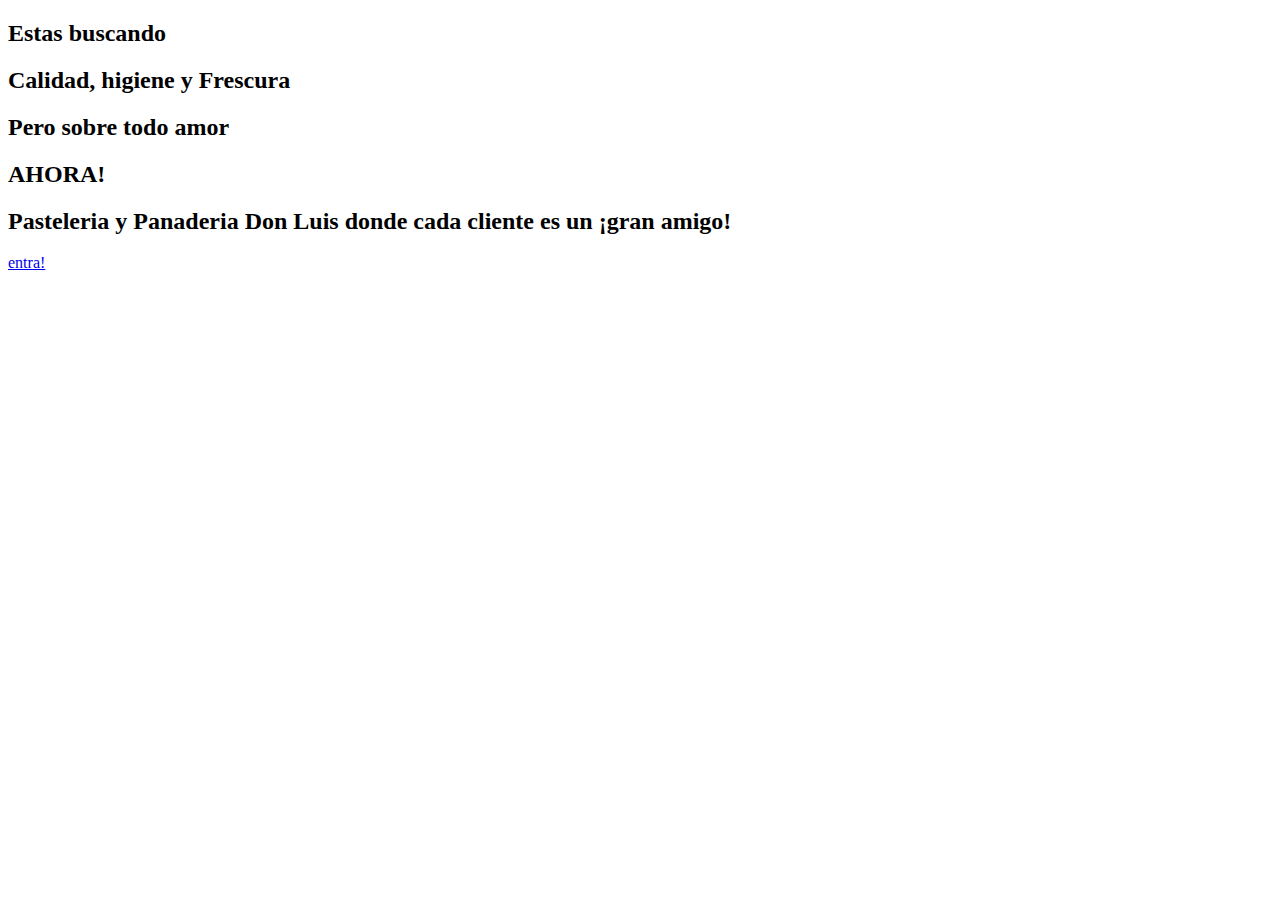
==== index.html @ b0210b18 "Se agrega el Proyecto" ====
<!DOCTYPE html>
<html lang="en">
    <head>
        <title>PANADERIA DON LUIS</title>
        <meta charset="UTF-8" />
        <meta http-equiv="X-UA-Compatible" content="IE=edge,chrome=1"> 
        <link rel="shortcut icon" href="img/icon.ico">
        <meta name="viewport" content="width=device-width, initial-scale=1.0">  
        <link rel="stylesheet" type="text/css" href="css/style2.css" />
    </head>
    <body>
        
                
                
              
			<div class="sp-container">
				<div class="sp-content">
					<div class="sp-globe"></div>
					<h2 class="frame-1">Estas buscando</h2>
					<h2 class="frame-2">Calidad, higiene y Frescura</h2>
					<h2 class="frame-3">Pero sobre todo amor</h2>
					<h2 class="frame-4">AHORA!</h2>
					<h2 class="frame-5"><span>Pasteleria y</span> <span>Panaderia Don Luis</span> <span>donde cada cliente es un ¡gran amigo!</span></h2>
					<a class="sp-circle-link" href="inicio.html">entra!</a>
				</div>
			</div>
        </div>
    </body>
</html>
---- css/style2.css ----
/* remove codrops styles and reset the whole thing */
#container_demo{
	 text-align: left;
	 margin: 0;
	 padding: 0;
	 margin: 0 auto;
	 font-family: "Trebuchet MS","Myriad Pro",Arial,sans-serif;
}

/** fonts used for the icons **/ 
@font-face {
    font-family: 'FontomasCustomRegular';
    src: url('fonts/fontomas-webfont.eot');
    src: url('fonts/fontomas-webfont.eot?#iefix') format('embedded-opentype'),
         url('fonts/fontomas-webfont.woff') format('woff'),
         url('fonts/fontomas-webfont.ttf') format('truetype'),
         url('fonts/fontomas-webfont.svg#FontomasCustomRegular') format('svg');
    font-weight: normal;
    font-style: normal;
}
@font-face {
    font-family: 'FranchiseRegular';
    src: url('fonts/franchise-bold-webfont.eot');
    src: url('fonts/franchise-bold-webfont.eot?#iefix') format('embedded-opentype'),
         url('fonts/franchise-bold-webfont.woff') format('woff'),
         url('fonts/franchise-bold-webfont.ttf') format('truetype'),
         url('fonts/franchise-bold-webfont.svg#FranchiseRegular') format('svg');
    font-weight: normal;
    font-style: normal;

}
a.hiddenanchor{
	display: none;
}
/** The wrapper that will contain our two forms **/
#wrapper{
	width: 60%;
	right: 0px;
	min-height: 560px;	
	margin: 0px auto;	
	width: 500px;
	position: relative;	
}
/**** Styling the form elements **/

/**** general text styling ****/
#wrapper a{
	color: rgb(95, 155, 198);
	text-decoration: underline;
}

#wrapper h1{
	font-size: 48px;
	color: rgb(6, 106, 117);
	padding: 2px 0 10px 0;
	font-family: 'FranchiseRegular','Arial Narrow',Arial,sans-serif;
	font-weight: bold;
	text-align: center;
	padding-bottom: 30px;
}
/** For the moment only webkit supports the background-clip:text; */
#wrapper h1{
    background: -webkit-repeating-linear-gradient(-45deg, 
	rgb(18, 83, 93) , 
	rgb(18, 83, 93) 20px, 
	rgb(64, 111, 118) 20px, 
	rgb(64, 111, 118) 40px, 
	rgb(18, 83, 93) 40px);
	-webkit-text-fill-color: transparent;
	-webkit-background-clip: text;
}
#wrapper h1:after{
	content: ' ';
	display: block;
	width: 100%;
	height: 2px;
	margin-top: 10px;
	background: -moz-linear-gradient(left, rgba(147,184,189,0) 0%, rgba(147,184,189,0.8) 20%, rgba(147,184,189,1) 53%, rgba(147,184,189,0.8) 79%, rgba(147,184,189,0) 100%); 
	background: -webkit-gradient(linear, left top, right top, color-stop(0%,rgba(147,184,189,0)), color-stop(20%,rgba(147,184,189,0.8)), color-stop(53%,rgba(147,184,189,1)), color-stop(79%,rgba(147,184,189,0.8)), color-stop(100%,rgba(147,184,189,0))); 
	background: -webkit-linear-gradient(left, rgba(147,184,189,0) 0%,rgba(147,184,189,0.8) 20%,rgba(147,184,189,1) 53%,rgba(147,184,189,0.8) 79%,rgba(147,184,189,0) 100%); 
	background: -o-linear-gradient(left, rgba(147,184,189,0) 0%,rgba(147,184,189,0.8) 20%,rgba(147,184,189,1) 53%,rgba(147,184,189,0.8) 79%,rgba(147,184,189,0) 100%); 
	background: -ms-linear-gradient(left, rgba(147,184,189,0) 0%,rgba(147,184,189,0.8) 20%,rgba(147,184,189,1) 53%,rgba(147,184,189,0.8) 79%,rgba(147,184,189,0) 100%); 
	background: linear-gradient(left, rgba(147,184,189,0) 0%,rgba(147,184,189,0.8) 20%,rgba(147,184,189,1) 53%,rgba(147,184,189,0.8) 79%,rgba(147,184,189,0) 100%); 
}

#wrapper p{
	margin-bottom:15px;
}
#wrapper p:first-child{
	margin: 0px;
}
#wrapper label{
	color: rgb(64, 92, 96);
	position: relative;
}

/**** advanced input styling ****/
/* placeholder */
::-webkit-input-placeholder  { 
	color: rgb(190, 188, 188); 
	font-style: italic;
}
input:-moz-placeholder,
textarea:-moz-placeholder{ 
	color: rgb(190, 188, 188);
	font-style: italic;
} 
input {
  outline: none;
}

/* all the input except submit and checkbox */
#wrapper input:not([type="checkbox"]){
	width: 92%;
	margin-top: 4px;
	padding: 10px 5px 10px 32px;	
	border: 1px solid rgb(178, 178, 178);
	-webkit-appearance: textfield;
	-webkit-box-sizing: content-box;
	  -moz-box-sizing : content-box;
	       box-sizing : content-box;
	-webkit-border-radius: 3px;
	   -moz-border-radius: 3px;
	        border-radius: 3px;
	-webkit-box-shadow: 0px 1px 4px 0px rgba(168, 168, 168, 0.6) inset;
	   -moz-box-shadow: 0px 1px 4px 0px rgba(168, 168, 168, 0.6) inset;
	        box-shadow: 0px 1px 4px 0px rgba(168, 168, 168, 0.6) inset;
	-webkit-transition: all 0.2s linear;
	   -moz-transition: all 0.2s linear;
	     -o-transition: all 0.2s linear;
	        transition: all 0.2s linear;
}
#wrapper input:not([type="checkbox"]):active,
#wrapper input:not([type="checkbox"]):focus{
	border: 1px solid rgba(91, 90, 90, 0.7);
	background: rgba(238, 236, 240, 0.2);	
	-webkit-box-shadow: 0px 1px 4px 0px rgba(168, 168, 168, 0.9) inset;
	   -moz-box-shadow: 0px 1px 4px 0px rgba(168, 168, 168, 0.9) inset;
	        box-shadow: 0px 1px 4px 0px rgba(168, 168, 168, 0.9) inset;
} 

/** the magic icon trick ! **/
[data-icon]:after {
    content: attr(data-icon);
    font-family: 'FontomasCustomRegular';
    color: rgb(106, 159, 171);
    position: absolute;
    left: 10px;
    top: 35px;
	width: 30px;
}

/*styling both submit buttons */
#wrapper p.button input{
	width: 30%;
	cursor: pointer;	
	background: rgb(61, 157, 179);
	padding: 8px 5px;
	font-family: 'BebasNeueRegular','Arial Narrow',Arial,sans-serif;
	color: #fff;
	font-size: 24px;	
	border: 1px solid rgb(28, 108, 122);	
	margin-bottom: 10px;	
	text-shadow: 0 1px 1px rgba(0, 0, 0, 0.5);
	-webkit-border-radius: 3px;
	   -moz-border-radius: 3px;
	        border-radius: 3px;	
	-webkit-box-shadow: 0px 1px 6px 4px rgba(0, 0, 0, 0.07) inset,
	        0px 0px 0px 3px rgb(254, 254, 254),
	        0px 5px 3px 3px rgb(210, 210, 210);
	   -moz-box-shadow:0px 1px 6px 4px rgba(0, 0, 0, 0.07) inset,
	        0px 0px 0px 3px rgb(254, 254, 254),
	        0px 5px 3px 3px rgb(210, 210, 210);
	        box-shadow:0px 1px 6px 4px rgba(0, 0, 0, 0.07) inset,
	        0px 0px 0px 3px rgb(254, 254, 254),
	        0px 5px 3px 3px rgb(210, 210, 210);
	-webkit-transition: all 0.2s linear;
	   -moz-transition: all 0.2s linear;
	     -o-transition: all 0.2s linear;
	        transition: all 0.2s linear;
}
#wrapper p.button input:hover{
	background: rgb(74, 179, 198);
}
#wrapper p.button input:active,
#wrapper p.button input:focus{
	background: rgb(40, 137, 154);
	position: relative;
	top: 1px;
	border: 1px solid rgb(12, 76, 87);	
	-webkit-box-shadow: 0px 1px 6px 4px rgba(0, 0, 0, 0.2) inset;
	   -moz-box-shadow: 0px 1px 6px 4px rgba(0, 0, 0, 0.2) inset;
	        box-shadow: 0px 1px 6px 4px rgba(0, 0, 0, 0.2) inset;
}
p.login.button,
p.signin.button{
	text-align: right;
	margin: 5px 0;
}


/* styling the checkbox "keep me logged in"*/
.keeplogin{
	margin-top: -5px;
}
.keeplogin input,
.keeplogin label{
	display: inline-block;
	font-size: 12px;	
	font-style: italic;
}
.keeplogin input#loginkeeping{
	margin-right: 5px;
}
.keeplogin label{
	width: 80%;
}


/*styling the links to change from one form to another */

p.change_link{
	position: absolute;
	color: rgb(127, 124, 124);
	left: 0px;
	height: 20px;
	width: 440px;
	padding: 17px 30px 20px 30px;
	font-size: 16px	;
	text-align: right;
	border-top: 1px solid rgb(219, 229, 232);
	-webkit-border-radius: 0 0  5px 5px;
	   -moz-border-radius: 0 0  5px 5px;
	        border-radius: 0 0  5px 5px;
	background: rgb(225, 234, 235);
	background: -moz-repeating-linear-gradient(-45deg, 
	rgb(247, 247, 247) , 
	rgb(247, 247, 247) 15px, 
	rgb(225, 234, 235) 15px, 
	rgb(225, 234, 235) 30px, 
	rgb(247, 247, 247) 30px
	);
	background: -webkit-repeating-linear-gradient(-45deg, 
	rgb(247, 247, 247) , 
	rgb(247, 247, 247) 15px, 
	rgb(225, 234, 235) 15px, 
	rgb(225, 234, 235) 30px, 
	rgb(247, 247, 247) 30px
	);
	background: -o-repeating-linear-gradient(-45deg, 
	rgb(247, 247, 247) , 
	rgb(247, 247, 247) 15px, 
	rgb(225, 234, 235) 15px, 
	rgb(225, 234, 235) 30px, 
	rgb(247, 247, 247) 30px
	);
	background: repeating-linear-gradient(-45deg, 
	rgb(247, 247, 247) , 
	rgb(247, 247, 247) 15px, 
	rgb(225, 234, 235) 15px, 
	rgb(225, 234, 235) 30px, 
	rgb(247, 247, 247) 30px
	);
}
#wrapper p.change_link a {
	display: inline-block;
	font-weight: bold;
	background: rgb(247, 248, 241);
	padding: 2px 6px;
	color: rgb(29, 162, 193);
	margin-left: 10px;
	text-decoration: none;
	-webkit-border-radius: 4px;
	-moz-border-radius: 4px;
	border-radius: 4px;
	border: 1px solid rgb(203, 213, 214);
	-webkit-transition: all 0.4s linear;
	-moz-transition: all 0.4s  linear;
	-o-transition: all 0.4s linear;
	-ms-transition: all 0.4s  linear;
	transition: all 0.4s  linear;
}
#wrapper p.change_link a:hover {
	color: rgb(57, 191, 215);
	background: rgb(247, 247, 247);
	border: 1px solid rgb(74, 179, 198);
}
#wrapper p.change_link a:active{
	position: relative;
	top: 1px;
}
/** Styling both forms **/
#register, 
#login{
	position: absolute;
	top: 0px;
	width: 88%;	
	padding: 18px 6% 60px 6%;
	margin: 0 0 35px 0;
	background: rgb(247, 247, 247);
	border: 1px solid rgba(147, 184, 189,0.8);
	-webkit-box-shadow: 0pt 2px 5px rgba(105, 108, 109,  0.7),	0px 0px 8px 5px rgba(208, 223, 226, 0.4) inset;
	   -moz-box-shadow: 0pt 2px 5px rgba(105, 108, 109,  0.7),	0px 0px 8px 5px rgba(208, 223, 226, 0.4) inset;
	        box-shadow: 0pt 2px 5px rgba(105, 108, 109,  0.7),	0px 0px 8px 5px rgba(208, 223, 226, 0.4) inset;
	-webkit-box-shadow: 5px;
	-moz-border-radius: 5px;
		 border-radius: 5px;
			
}
#register{	
	z-index: 21;
	opacity: 0;
}
#login{
	z-index: 22;
}
#toregister:target ~ #wrapper #register,
#tologin:target ~ #wrapper #login{
	z-index: 22;
	-webkit-animation-name: fadeInLeft;
	-moz-animation-name: fadeInLeft;
	-ms-animation-name: fadeInLeft;
	-o-animation-name: fadeInLeft;
	animation-name: fadeInLeft;
	-webkit-animation-delay: .1s;
	-moz-animation-delay: .1s;
	-o-animation-delay: .1s;
	-ms-animation-delay: .1s;
	animation-delay: .1s;
}
#toregister:target ~ #wrapper #login,
#tologin:target ~ #wrapper #register{
	-webkit-animation-name: fadeOutLeftBig;
	-moz-animation-name: fadeOutLeftBig;
	-ms-animation-name: fadeOutLeftBig;
	-o-animation-name: fadeOutLeftBig;
	animation-name: fadeOutLeftBig;
}

/** the actual animation, credit where due : http://daneden.me/animate/ ***/
.animate{
	-webkit-animation-duration: 1s;
	-webkit-animation-timing-function: ease;
	-webkit-animation-fill-mode: both;
	
	-moz-animation-duration: 1s;
	-moz-animation-timing-function: ease;
	-moz-animation-fill-mode: both;
	
	-o-animation-duration: 1s;
	-o-animation-timing-function: ease;
	-o-animation-fill-mode: both;
	
	-ms-animation-duration: 1s;
	-ms-animation-timing-function: ease;
	-ms-animation-fill-mode: both;
	
	animation-duration: 1s;
	animation-timing-function: ease;
	animation-fill-mode: both;
}

/** yerk some ugly IE fixes 'cause I know someone will ask "why does it look ugly in IE?", no matter how many warnings I will put in the article */

.lt8 #wrapper input{
	padding: 10px 5px 10px 32px;
    width: 92%;
}
.lt8 #wrapper input[type=checkbox]{
	width: 10px;
	padding: 0;
}
.lt8 #wrapper h1{
	color: #066A75;
}
.lt8 #register{	
	display: none;
}
.lt8 p.change_link,
.ie9 p.change_link{
	position: absolute;
	height: 90px;
	background: transparent;
}
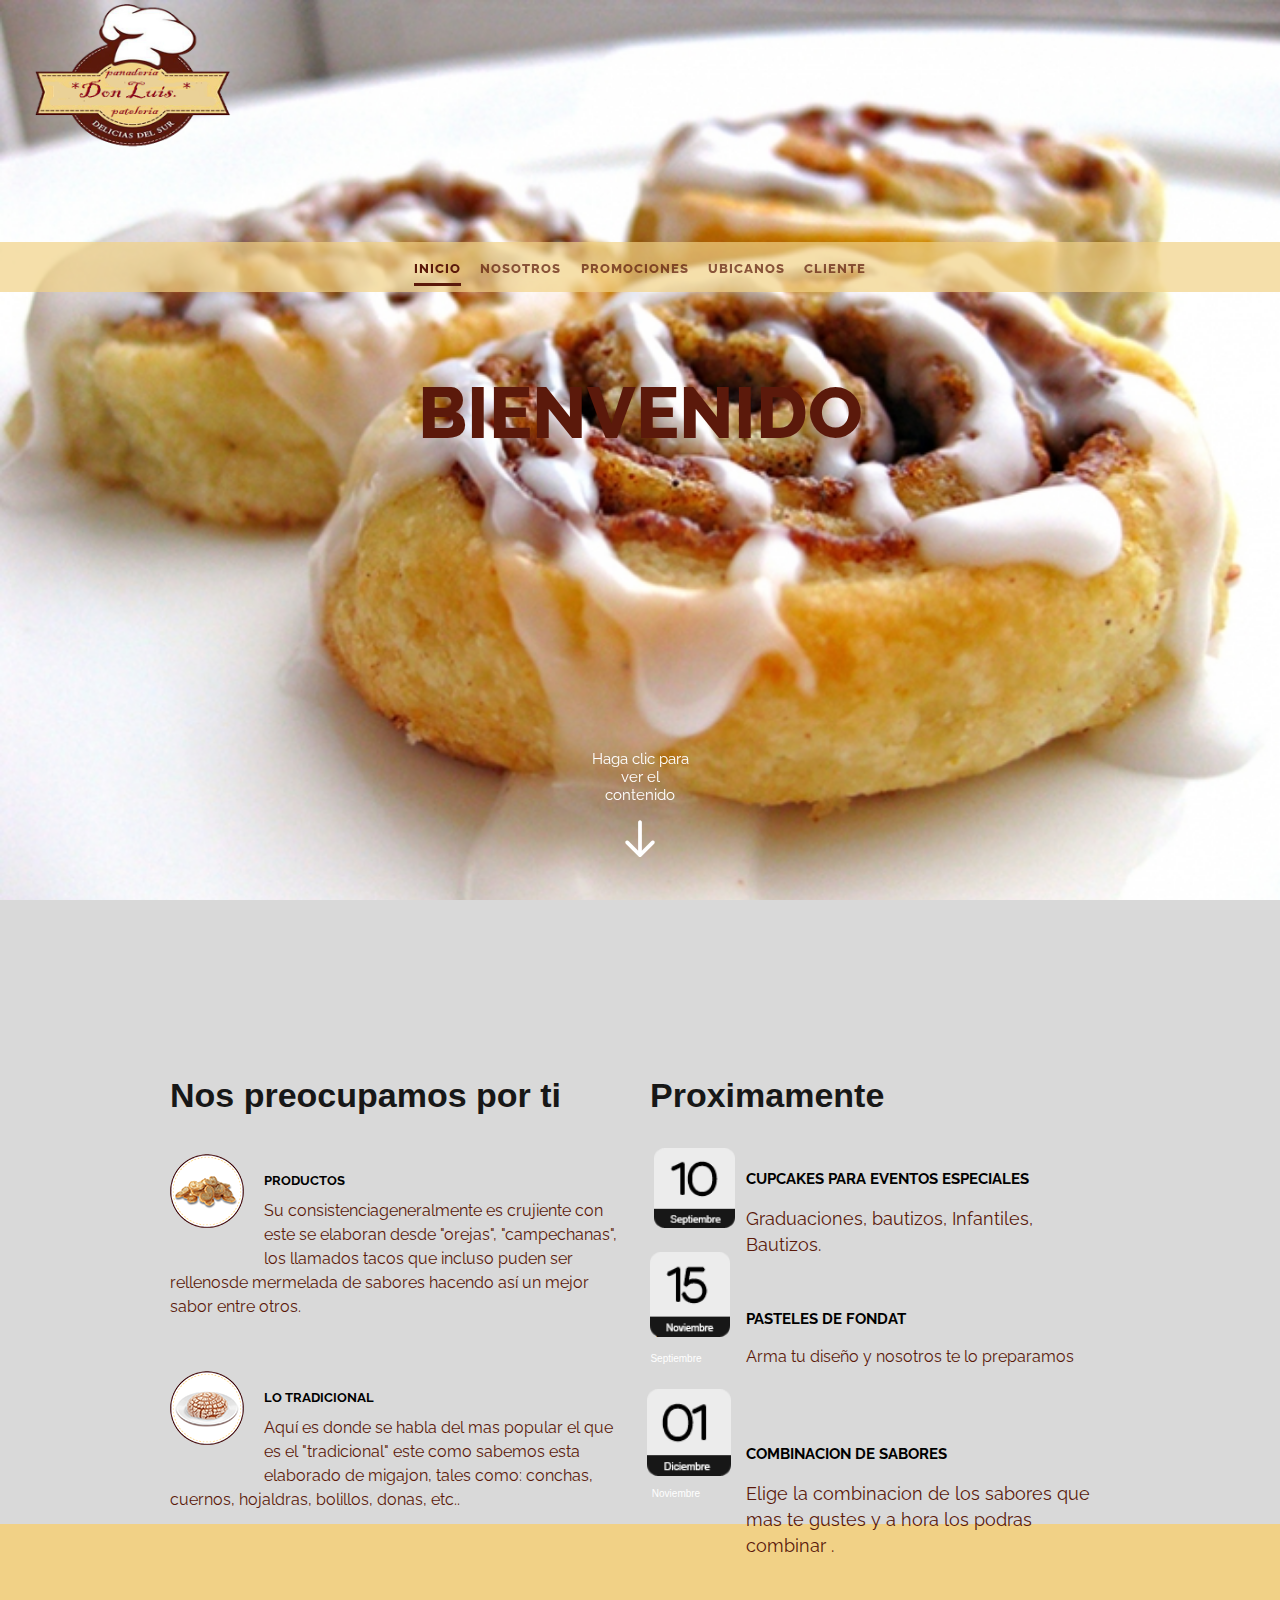
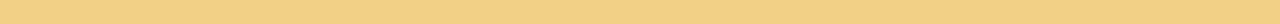
==== commit 0bd6e269: "d" ====
--- a/index.html
+++ b/index.html
@@ -1,29 +1,350 @@
 <!DOCTYPE html>
-<html lang="en">
-    <head>
-        <title>PANADERIA DON LUIS</title>
-        <meta charset="UTF-8" />
-        <meta http-equiv="X-UA-Compatible" content="IE=edge,chrome=1"> 
-        <link rel="shortcut icon" href="img/icon.ico">
-        <meta name="viewport" content="width=device-width, initial-scale=1.0">  
-        <link rel="stylesheet" type="text/css" href="css/style2.css" />
-    </head>
-    <body>
-        
-                
-                
-              
-			<div class="sp-container">
-				<div class="sp-content">
-					<div class="sp-globe"></div>
-					<h2 class="frame-1">Estas buscando</h2>
-					<h2 class="frame-2">Calidad, higiene y Frescura</h2>
-					<h2 class="frame-3">Pero sobre todo amor</h2>
-					<h2 class="frame-4">AHORA!</h2>
-					<h2 class="frame-5"><span>Pasteleria y</span> <span>Panaderia Don Luis</span> <span>donde cada cliente es un ¡gran amigo!</span></h2>
-					<a class="sp-circle-link" href="inicio.html">entra!</a>
+<html lang="en" class="no-js">
+	<head>
+		<meta charset="UTF-8" />
+		
+		
+		<title>Panaderia Don Luis</title>
+		<meta name="Proyecto" content="Mi inspiracion" />
+		<meta name="JUAN CARLOS MARTINEZ SANCHEZ" content="PROYECTO DE PANADERIA DON LUIS" />
+		<link rel="shortcut icon" href="img/icon.ico">
+		<link rel="stylesheet" type="text/css" href="css/grid.css" />
+		
+		<link rel="stylesheet" type="text/css" href="css/style5.css" />
+		
+		<link rel="stylesheet" type="text/css" href="css/normalize.css" />
+		<link rel="stylesheet" type="text/css" href="css/demo2.css" />
+		<link rel="stylesheet" type="text/css" href="css/component.css" />
+    <style type="text/css">
+    #apDiv1 {
+	position:absolute;
+	width:201px;
+	height:144px;
+	z-index:1501;
+	left: 35px;
+	top: 4px;
+}
+    #apDiv2 {
+	position:absolute;
+	width:349px;
+	height:230px;
+	z-index:1502;
+	left: 40px;
+}
+    #apDiv3 {
+	position:absolute;
+	width:64px;
+	height:62px;
+	z-index:1502;
+	left: 4px;
+	top: 98px;
+}
+    #apDiv4 {
+	position:absolute;
+	width:86px;
+	height:87px;
+	z-index:1502;
+	left: -3px;
+	top: 202px;
+}
+    #apDiv5 {
+	position:absolute;
+	width:87px;
+	height:86px;
+	z-index:1;
+	left: -2px;
+	top: 137px;
+}
+    </style>
+	</head>
+
+<body class="fondo-1">
+		<div id="apDiv1"><img src="img/191.png" width="195" height="142"></div>
+	  <div id="contenedor" class="contenedor intro-effect-push">
+			
+			<header class="header">
+			<img src="images/191.png" />
+				<div class="slider">
+					<ul class="slides">
+						<li>
+				<div class="bg-img"><img src="img/1.jpg" alt="Fondo de Imagen"/></div>
+				</li>
+				
+				</ul>
 				</div>
+				<div class="bar">
+				<div class="title">
+					<nav class="codrops-demos">
+						<a class="current-demo" href="inicio.html">Inicio</a>
+						<a href="nosotros.html">Nosotros</a>
+						
+						<a href="promociones.html">Promociones</a>
+						
+						<a href="ubicanos.html">Ubicanos</a>
+						<a href="cliente.php">Cliente</a>
+					</nav>
+					<h1>BIENVENIDO</h1>
+				</div>
+				</div>
+			</header>
+
+			<button class="flecha" data-info="Haga clic para ver el contenido"><span>Trigger</span></button>
+
+			<div class="title">
+				<nav class="codrops-demos">
+						<a class="current-demo" href="inicio.html">Inicio</a>
+						<a href="nosotros.html">Nosotros</a>
+						
+						<a href="promociones.html">Promociones</a>
+						
+						<a href="ubicanos.html">Ubicanos</a>
+						<a href="cliente.php">Clinete</a>
+					</nav>
+
+
+				<h1>PANADERIA DON LUIS</h1>
+				<p class="subline">"Donde cada cliente es un gran amigo"</p>
+				<p> <strong></strong> &#8212; <strong></strong>  <strong></strong></p>
 			</div>
-        </div>
-    </body>
+
+
+			<div class="bg_cont1">
+	      <div class="bg_cont">
+        <section id="content">
+            <div class="main">
+                <div class="inside">
+                    <div class="container_16">
+                        <div class="tail">
+                            <div class="container">
+                                <div class="grid_4 alpha">
+                                    <h2>Eventos Especiales </h2>
+                                    <p >!Estamos en los dias mas especiales de tu vida</p>
+<div class="container"></div>
+                          </div>
+                                <div class="grid_4">
+                                  <h2>Gelatinas</h2>
+                                    <p class="p2">Recuerda tu infancia con nuestras Gelatinas Individuales y comparte en grande con los que más quieres con nuestras Gelatinas Familiares.</p>
+                                    <div class="container"></div>
+                                </div>
+                                <div class="grid_4">
+                                  <h2>Pasteles</h2>
+                                    <p class="p2">Te acompañamos en toda importante celebración, ¡disfruta nuestra variedad de Pasteles! </p>
+                                    <div class="container"></div>
+                                </div>
+                                <div class="grid_4 omega">
+                                  <h2>Pan Dulce</h2>
+                                    <p class="p2">¡Dulce tradición! Disfruta de nuestro Pan recién horneado.</p>
+                                    <div class="container"></div>
+                                </div>
+                            </div>
+                        </div>
+                        <div class="container">
+                            <div class="grid_8 alpha">
+                              <h2 class="h2">Nos preocupamos por ti</h2>
+                                <div class="container">
+                                    <img alt="" src="img/oreja.png" class="img-left" />
+                                <h4>Productos</h4>
+                                    <p>Su consistenciageneralmente es crujiente con este se elaboran desde &quot;orejas&quot;, &quot;campechanas&quot;, los llamados tacos que incluso puden ser rellenosde mermelada de sabores hacendo así un mejor sabor entre otros. </p>
+                                    <br class="clear" />
+                                </div>
+                                <div class="container">
+                                     <img alt="" src="img/concha.png" class="img-left" />
+                                    <h4>Lo tradicional</h4>
+                                    <p>Aquí es donde se habla del mas popular el que es el "tradicional" este como sabemos esta elaborado de migajon, tales como: conchas, cuernos, hojaldras, bolillos, donas,
+
+etc..</p>
+                                    <br class="clear" />
+                                </div>
+                            </div>
+                            <div class="grid_8 omega">
+                              <h2  class="h2">Proximamente</h2>
+                                <div class="tail1">
+                                    <div class="container">
+                                      <div class="data">10
+                                        <div id="apDiv3"><img src="img/bg_date4.png" alt="" width="81" height="80"></div>
+                                        <div id="apDiv4"><img src="img/bg_date15.png" width="80" height="85">
+                                          <div id="apDiv5"><img src="img/bg_date01.png" width="84" height="87"></div>
+                                        </div>
+<span>Agosto</span>
+                                        </div>
+                                      <div class="indent1">
+                                        <h3>CuPCAkes para eventos especiales</h3>
+                                          Graduaciones, bautizos, Infantiles, Bautizos.</div>
+                                  </div>
+                              </div>
+                                <div class="tail1">
+                                    <div class="container">
+                                        <div class="data">
+                                            15<span>Septiembre</span>
+                                        </div>
+                                      <div class="indent1">
+                                        <h3>Pasteles de Fondat</h3>
+                                        <p>Arma tu diseño y nosotros te lo preparamos</p>
+                                      </div>
+                                    </div>
+                                </div>
+                                <div class="container">
+                                    <div class="data">
+                                        05<span>Noviembre</span>
+                                    </div>
+                                    <div class="indent1">
+                                      <h3>Combinacion de sabores</h3>
+                                      Elige la combinacion de los sabores que mas te gustes y a hora los podras combinar .</div>
+                                </div>
+                          </div>
+                        </div>
+                    </div>
+                </div>
+            </div>
+        </section>
+    </div>
+</div>
+
+		</div><!-- /container -->
+		<script src="js/classie.js"></script>
+		<script>
+			(function() {
+
+				// detect if IE : from http://stackoverflow.com/a/16657946		
+				var ie = (function(){
+					var undef,rv = -1; // Return value assumes failure.
+					var ua = window.navigator.userAgent;
+					var msie = ua.indexOf('MSIE ');
+					var trident = ua.indexOf('Trident/');
+
+					if (msie > 0) {
+						// IE 10 or older => return version number
+						rv = parseInt(ua.substring(msie + 5, ua.indexOf('.', msie)), 10);
+					} else if (trident > 0) {
+						// IE 11 (or newer) => return version number
+						var rvNum = ua.indexOf('rv:');
+						rv = parseInt(ua.substring(rvNum + 3, ua.indexOf('.', rvNum)), 10);
+					}
+
+					return ((rv > -1) ? rv : undef);
+				}());
+
+
+				// disable/enable scroll (mousewheel and keys) from http://stackoverflow.com/a/4770179					
+				// left: 37, up: 38, right: 39, down: 40,
+				// spacebar: 32, pageup: 33, pagedown: 34, end: 35, home: 36
+				var keys = [32, 37, 38, 39, 40], wheelIter = 0;
+
+				function preventDefault(e) {
+					e = e || window.event;
+					if (e.preventDefault)
+					e.preventDefault();
+					e.returnValue = false;  
+				}
+
+				function keydown(e) {
+					for (var i = keys.length; i--;) {
+						if (e.keyCode === keys[i]) {
+							preventDefault(e);
+							return;
+						}
+					}
+				}
+
+				function touchmove(e) {
+					preventDefault(e);
+				}
+
+				function wheel(e) {
+					// for IE 
+					//if( ie ) {
+						//preventDefault(e);
+					//}
+				}
+
+				function disable_scroll() {
+					window.onmousewheel = document.onmousewheel = wheel;
+					document.onkeydown = keydown;
+					document.body.ontouchmove = touchmove;
+				}
+
+				function enable_scroll() {
+					window.onmousewheel = document.onmousewheel = document.onkeydown = document.body.ontouchmove = null;  
+				}
+
+				var docElem = window.document.documentElement,
+					scrollVal,
+					isRevealed, 
+					noscroll, 
+					isAnimating,
+					container = document.getElementById( 'contenedor' ),
+					trigger = container.querySelector( 'button.flecha' );
+
+				function scrollY() {
+					return window.pageYOffset || docElem.scrollTop;
+				}
+				
+				function scrollPage() {
+					scrollVal = scrollY();
+					
+					if( noscroll && !ie ) {
+						if( scrollVal < 0 ) return false;
+						// keep it that way
+						window.scrollTo( 0, 0 );
+					}
+
+					if( classie.has( container, 'notrans' ) ) {
+						classie.remove( container, 'notrans' );
+						return false;
+					}
+
+					if( isAnimating ) {
+						return false;
+					}
+					
+					if( scrollVal <= 0 && isRevealed ) {
+						toggle(0);
+					}
+					else if( scrollVal > 0 && !isRevealed ){
+						toggle(1);
+					}
+				}
+
+				function toggle( reveal ) {
+					isAnimating = true;
+					
+					if( reveal ) {
+						classie.add( container, 'modify' );
+					}
+					else {
+						noscroll = true;
+						disable_scroll();
+						classie.remove( container, 'modify' );
+					}
+
+					// simulating the end of the transition:
+					setTimeout( function() {
+						isRevealed = !isRevealed;
+						isAnimating = false;
+						if( reveal ) {
+							noscroll = false;
+							enable_scroll();
+						}
+					}, 1200 );
+				}
+
+				// refreshing the page...
+				var pageScroll = scrollY();
+				noscroll = pageScroll === 0;
+				
+				disable_scroll();
+				
+				if( pageScroll ) {
+					isRevealed = true;
+					classie.add( container, 'notrans' );
+					classie.add( container, 'modify' );
+				}
+				
+				window.addEventListener( 'scroll', scrollPage );
+				trigger.addEventListener( 'click', function() { toggle( 'reveal' ); } );
+			})();
+		</script>
+
+		
+	</body>
 </html>--- a/css/grid.css
+++ b/css/grid.css
@@ -0,0 +1,423 @@
+/*
+	Variable Grid System.
+	Learn more ~ http://www.spry-soft.com/grids/
+	Based on 960 Grid System - http://960.gs/
+
+	Licensed under GPL and MIT.
+*/
+
+
+/* Containers
+----------------------------------------------------------------------------------------------------*/
+.container_16 {
+	margin-left: auto;
+	margin-right: auto;
+	width: 960px;
+}
+
+/* Grid >> Global
+----------------------------------------------------------------------------------------------------*/
+
+.grid_1,
+.grid_2,
+.grid_3,
+.grid_4,
+.grid_5,
+.grid_6,
+.grid_7,
+.grid_8,
+.grid_9,
+.grid_10,
+.grid_11,
+.grid_12,
+.grid_13,
+.grid_14,
+.grid_15,
+.grid_16 {
+	display:inline;
+	float: left;
+	position: relative;
+	margin-left: 10px;
+	margin-right: 10px;
+}
+
+/* Grid >> Children (Alpha ~ First, Omega ~ Last)
+----------------------------------------------------------------------------------------------------*/
+
+.alpha {
+	margin-left: 0;
+	
+}
+
+.omega {
+	margin-right: 0;
+}
+
+/* Grid >> 16 Columns
+----------------------------------------------------------------------------------------------------*/
+
+.container_16 .grid_1 {
+	width:40px;
+}
+
+.container_16 .grid_2 {
+	width:100px;
+}
+
+.container_16 .grid_3 {
+	width:160px;
+}
+
+.container_16 .grid_4 {
+	width:220px;
+}
+
+.container_16 .grid_5 {
+	width:280px;
+}
+
+.container_16 .grid_6 {
+	width:340px;
+}
+
+.container_16 .grid_7 {
+	width:400px;
+}
+
+.container_16 .grid_8 {
+	width:460px;
+}
+
+.container_16 .grid_9 {
+	width:520px;
+}
+
+.container_16 .grid_10 {
+	width:580px;
+}
+
+.container_16 .grid_11 {
+	width:640px;
+}
+
+.container_16 .grid_12 {
+	width:700px;
+}
+
+.container_16 .grid_13 {
+	width:760px;
+}
+
+.container_16 .grid_14 {
+	width:820px;
+}
+
+.container_16 .grid_15 {
+	width:880px;
+}
+
+.container_16 .grid_16 {
+	width:940px;
+}
+
+
+
+/* Prefix Extra Space >> 16 Columns
+----------------------------------------------------------------------------------------------------*/
+
+.container_16 .prefix_1 {
+	padding-left:60px;
+}
+
+.container_16 .prefix_2 {
+	padding-left:120px;
+}
+
+.container_16 .prefix_3 {
+	padding-left:180px;
+}
+
+.container_16 .prefix_4 {
+	padding-left:240px;
+}
+
+.container_16 .prefix_5 {
+	padding-left:300px;
+}
+
+.container_16 .prefix_6 {
+	padding-left:360px;
+}
+
+.container_16 .prefix_7 {
+	padding-left:420px;
+}
+
+.container_16 .prefix_8 {
+	padding-left:480px;
+}
+
+.container_16 .prefix_9 {
+	padding-left:540px;
+}
+
+.container_16 .prefix_10 {
+	padding-left:600px;
+}
+
+.container_16 .prefix_11 {
+	padding-left:660px;
+}
+
+.container_16 .prefix_12 {
+	padding-left:720px;
+}
+
+.container_16 .prefix_13 {
+	padding-left:780px;
+}
+
+.container_16 .prefix_14 {
+	padding-left:840px;
+}
+
+.container_16 .prefix_15 {
+	padding-left:900px;
+}
+
+
+
+/* Suffix Extra Space >> 16 Columns
+----------------------------------------------------------------------------------------------------*/
+
+.container_16 .suffix_1 {
+	padding-right:60px;
+}
+
+.container_16 .suffix_2 {
+	padding-right:120px;
+}
+
+.container_16 .suffix_3 {
+	padding-right:180px;
+}
+
+.container_16 .suffix_4 {
+	padding-right:240px;
+}
+
+.container_16 .suffix_5 {
+	padding-right:300px;
+}
+
+.container_16 .suffix_6 {
+	padding-right:360px;
+}
+
+.container_16 .suffix_7 {
+	padding-right:420px;
+}
+
+.container_16 .suffix_8 {
+	padding-right:480px;
+}
+
+.container_16 .suffix_9 {
+	padding-right:540px;
+}
+
+.container_16 .suffix_10 {
+	padding-right:600px;
+}
+
+.container_16 .suffix_11 {
+	padding-right:660px;
+}
+
+.container_16 .suffix_12 {
+	padding-right:720px;
+}
+
+.container_16 .suffix_13 {
+	padding-right:780px;
+}
+
+.container_16 .suffix_14 {
+	padding-right:840px;
+}
+
+.container_16 .suffix_15 {
+	padding-right:900px;
+}
+
+
+
+/* Push Space >> 16 Columns
+----------------------------------------------------------------------------------------------------*/
+
+.container_16 .push_1 {
+	left:60px;
+}
+
+.container_16 .push_2 {
+	left:120px;
+}
+
+.container_16 .push_3 {
+	left:180px;
+}
+
+.container_16 .push_4 {
+	left:240px;
+}
+
+.container_16 .push_5 {
+	left:300px;
+}
+
+.container_16 .push_6 {
+	left:360px;
+}
+
+.container_16 .push_7 {
+	left:420px;
+}
+
+.container_16 .push_8 {
+	left:480px;
+}
+
+.container_16 .push_9 {
+	left:540px;
+}
+
+.container_16 .push_10 {
+	left:600px;
+}
+
+.container_16 .push_11 {
+	left:660px;
+}
+
+.container_16 .push_12 {
+	left:720px;
+}
+
+.container_16 .push_13 {
+	left:780px;
+}
+
+.container_16 .push_14 {
+	left:840px;
+}
+
+.container_16 .push_15 {
+	left:900px;
+}
+
+
+
+/* Pull Space >> 16 Columns
+----------------------------------------------------------------------------------------------------*/
+
+.container_16 .pull_1 {
+	left:-60px;
+}
+
+.container_16 .pull_2 {
+	left:-120px;
+}
+
+.container_16 .pull_3 {
+	left:-180px;
+}
+
+.container_16 .pull_4 {
+	left:-240px;
+}
+
+.container_16 .pull_5 {
+	left:-300px;
+}
+
+.container_16 .pull_6 {
+	left:-360px;
+}
+
+.container_16 .pull_7 {
+	left:-420px;
+}
+
+.container_16 .pull_8 {
+	left:-480px;
+}
+
+.container_16 .pull_9 {
+	left:-540px;
+}
+
+.container_16 .pull_10 {
+	left:-600px;
+}
+
+.container_16 .pull_11 {
+	left:-660px;
+}
+
+.container_16 .pull_12 {
+	left:-720px;
+}
+
+.container_16 .pull_13 {
+	left:-780px;
+}
+
+.container_16 .pull_14 {
+	left:-840px;
+}
+
+.container_16 .pull_15 {
+	left:-900px;
+}
+
+
+
+
+/* Clear Floated Elements
+----------------------------------------------------------------------------------------------------*/
+
+/* http://sonspring.com/journal/clearing-floats */
+
+.clear {
+	clear: both;
+	display: block;
+	overflow: hidden;
+	visibility: hidden;
+	width: 0;
+	height: 0;
+}
+
+/* http://perishablepress.com/press/2008/02/05/lessons-learned-concerning-the-clearfix-css-hack */
+
+.clearfix:after {
+	clear: both;
+	content: ' ';
+	display: block;
+	font-size: 0;
+	line-height: 0;
+	visibility: hidden;
+	width: 0;
+	height: 0;
+}
+
+.clearfix {
+	display: inline-block;
+}
+
+* html .clearfix {
+	height: 1%;
+}
+
+.clearfix {
+	display: block;
+}
--- a/css/style5.css
+++ b/css/style5.css
@@ -0,0 +1,193 @@
+input, select, textarea { font-family:Arial, Helvetica, sans-serif;	font-size:1em;	vertical-align:middle;	font-weight:normal;}
+object { vertical-align:top; outline:none}
+.alignMiddle{ vertical-align:middle}
+.alignCenter{ text-align: center}
+.container1{ width:100%}
+.clear { clear:both;}
+.fleft{ float:left}
+.fright{ float:right}
+.container {	overflow:hidden; width: 100%;}
+a img{ border:0px}
+img{ vertical-align:top;  }
+fieldset{ border:none}
+
+
+.col-1, .col-2, .col-3, .col-4{ float:left}
+/*======= width =======*/
+.main {
+	margin: 0 auto;
+	position: relative;
+	width:1020px;
+	top: 100px;
+}
+
+a{ color:#000000; text-decoration:none; outline:none}
+a:hover{ text-decoration:underline}
+		
+
+
+
+
+
+
+.link-1 { display:inline-block; float:left; line-height:45px; background:#171717; padding:0 27px 0 27px; color:#fff; text-decoration:none; border-radius:9px;	-moz-border-radius:9px; -webkit-border-radius:9px; cursor:pointer; position:relative; behavior:url(js/PIE.htc);  font-family:"Trebuchet MS", Arial, Helvetica, sans-serif; font-size:18px}
+.link-1:hover {background:#ececec; text-decoration:none; color:#171717}
+
+.data{ float:left; width:74px; height:65px; text-align:center; padding-right:22px; background:url(../images/bg_date.png) top left no-repeat; font-size:40px; color:#171717; padding-top:10px; font-family:"Trebuchet MS", Arial, Helvetica, sans-serif; line-height:1em}
+.data span{ color:#fff; font-size:10px; display:block; margin-top:6px; line-height:2em}
+
+
+#carousel {	height:412px; padding-top:40px;	overflow:hidden; background:url(../images/bg_2.gif) top center no-repeat}
+/* gallery */
+	.roundabout-holder { height: 377px; width:915px; margin:0 auto;}
+	.roundabout-moveable-item { height: 377px; width: 469px; cursor: pointer; }
+	.roundabout-moveable-item img { width:100%; height:100%; display:block;	}
+	.roundabout-in-focus { cursor: auto; }
+
+
+
+/*--- superfish dropdown menu begin ---*/
+.sf-menu {margin:0; padding:0;	list-style: none; z-index:90000; position:relative } 
+.sf-menu li{ margin:0; display:inline; position:relative; float:left}
+.sf-menu li a{color:#1a1a1a; text-decoration:none; display:block; float:left; line-height:72px; font-size:12px; text-transform:uppercase; width:145px; text-align:center; background:#e7e7e7} 
+.sf-menu li a:hover {color:#1a1a1a;  text-decoration:none; background:#ffffff }
+.sf-menu li a.current{ color:#fff; text-decoration:none; background:url(../images/bg_menu2.gif)}
+
+.sf-menu ul { position:absolute; top:-999em; width:10em; line-height:1.0; }
+.sf-menu li:hover ul, .sf-menu li.sfHover ul { left:0; top:72px; z-index:99;}
+
+/*** DEMO SKIN ***/
+.sf-menu ul {	width:145px; background:url(../images/bg_menu.gif); padding:10px 0px 10px 0px }
+.sf-menu ul li {  text-align:left; line-height:25px; padding:0;  z-index:9; position:relative; float:left		}
+.sf-menu ul li a {text-transform:none; line-height:25px; text-align: center; width:145px; font-size:12px; text-transform:none;  color:#fff; text-transform:uppercase; z-index:9;background:url(../images/bg_menu.gif) }
+.sf-menu ul li a:hover { color:#171717; background:#e7e7e7}
+
+.sf-menu li:hover, .sf-menu li.sfHover,
+.sf-menu a:focus, .sf-menu a:hover, .sf-menu a:active {	outline:0;}
+				
+ul.sf-menu li:hover li ul,
+ul.sf-menu li.sfHover li ul { top:-999em;}
+ul.sf-menu li li:hover ul,
+ul.sf-menu li li.sfHover ul { left:116px; /* match ul width */ top:0; margin-left:1px;}
+ul.sf-menu li li:hover li ul,
+ul.sf-menu li li.sfHover li ul { top:-999em;}
+ul.sf-menu li li li:hover ul,
+ul.sf-menu li li li.sfHover ul { left:10em; /* match ul width */ top:0;}
+
+aside{ height:452px; background:url(../images/bg_aside.gif) top left repeat-x}
+aside .inside{ padding:0px 0px 0px 0px}
+
+/*CONTENIDO*/
+section{
+	font-size:0.8em;
+	width:100%;
+	text-align:left;
+	background:url(../images/bg_cont.gif) top center no-repeat
+}
+.bg_cont{ width:100%;  background:url(../images/bg_cont1.gif) top center repeat-x}
+.bg_cont1{ width:100%;  background:url(../images/bg_cont2.gif) bottom center repeat-y #d9d9d9}
+section .inside{padding:55px 0px 60px 20px}
+.img-left{ float:left; margin:0 20px 33px 0}
+.img-left1{ float:left; margin:0 15px 0px 0}
+.img-left2{ float:left; margin:0 20px 0 0}
+.img-indent{ margin:0 0 16px 0}
+p{
+	margin:0 0 25px 0;
+	font-size: 16px;
+	font-weight: normal;
+}
+.p{ margin:0}
+.p1{ margin:0 0 25px 0}
+.p2{ margin:0 20px 37px 0}
+.p{color: #fff;}
+.p3{ margin:0 0 7px 0}
+h2{color:#171717; font-size:34px; margin-bottom:27px; line-height:1em; font-family:"Trebuchet MS", Arial, Helvetica, sans-serif;}
+.h2{margin-bottom:41px;}
+h4{color:#000000; text-transform:uppercase; font-size:13px; margin-bottom:9px;  }
+h3{
+	color:#000000;
+	text-transform:uppercase;
+	font-size:15px;
+	text-transform: uppercase;
+	font-weight:bold
+}
+.tail{ background:url(../images/tail.gif) bottom repeat-x; padding-bottom:61px; margin-bottom:51px}
+.tail2{ background:url(../images/tail.gif) bottom repeat-x; padding-bottom:31px; margin-bottom:51px}
+.tail1{ background:url(../images/tail.gif) bottom repeat-x; padding-bottom:17px; margin-bottom:17px}
+.tail3{ background:url(../images/tail.gif) bottom repeat-x; padding-bottom:27px; margin-bottom:27px}
+.txt{color:#000000; text-transform:uppercase; font-size:13px; margin-bottom:9px; }
+.txt1{color:#000000; text-transform:uppercase; font-size:14px; margin-bottom:9px; }
+.txt2{ font-size:34px; font-family:"Trebuchet MS", Arial, Helvetica, sans-serif; float:left; color:#171717; font-weight:bold; padding-top:7px; line-height:1em}
+.txt3{ letter-spacing:-1px}
+.txt4{ text-transform:none; font-size:14px}
+.txt5{ text-transform:none; font-size:14px; color:#000;}
+
+
+.indent{padding:62px 0px 0px 0px}
+.indent1{padding:0px 0px 0px 96px}
+.indent2{padding:0px 0px 0px 61px}
+.indent3{padding:0px 0px 0px 181px}
+.indent4{padding:0px 0px 0px 27px}
+.indent5{padding:22px 0px 0px 0px}
+.pad{ padding-right:40px}
+
+.box{ background:url(../images/bg_box.gif); width:100%; color:#6b6b6b}
+.box h3{ color:#fff; text-transform:uppercase}
+.box .indent-box{padding:36px 50px 42px 30px}
+
+
+.btnPrev{ position:absolute; top:186px; left:182px; z-index:900}
+.btnNext{ position:absolute; top:186px; left:806px; z-index:900}
+/*footer*/
+footer { color:#6b6b6b; font-size:0.75em; background:#fff}
+footer .inside{ padding:35px 62px 130px 40px }
+footer a {color:#6b6b6b; text-decoration:none}  
+footer a:hover {  text-decoration:underline}
+footer span{ color:#6b6b6b}
+
+	
+.indent-2{ position:relative; padding-left:20px; float:left}
+.rowElem{ height:51px}
+.rowElem1{ height:32px;}
+.block-contact span{ float:right; margin-right:80px}
+.input{
+	border:1px solid #e3e3e3; 
+	background:#FFFFFF;
+	width:200px; height:19px;
+	font-size:1em;
+	color:#989898;
+	vertical-align:middle;
+	padding-left:10px;
+	padding-right:10px;
+	padding-top:6px;
+	float:left;
+	padding-bottom:6px;
+	margin-top:-1px
+}input{
+	border:1px solid #e3e3e3; 
+	background:#FFFFFF;
+	width:260px; height:18px;
+	font-size:1em;
+	color:#6b6b6b;
+	padding-left:10px;
+	padding-right:8px;
+	padding-top:6px;
+	padding-bottom:6px;
+}
+textarea{
+	border:1px solid #e3e3e3; 
+	background:#FFFFFF;
+	width:559px; height:171px;
+	font-size:1em;
+	color:#6b6b6b;
+	padding-left:10px;
+	padding-right:8px;
+	padding-top:6px;
+	padding-bottom:6px;
+	margin-bottom:11px;
+	overflow:auto}
+	
+.main img{
+	
+	
+	}
--- a/css/demo2.css
+++ b/css/demo2.css
@@ -0,0 +1,180 @@
+@import url(http://fonts.googleapis.com/css?family=Raleway:400,300,800|Lora:400italic|Playfair+Display:700);
+@font-face {
+	font-weight: normal;
+	font-style: normal;
+}
+*, *:after, *:before { -webkit-box-sizing: border-box; -moz-box-sizing: border-box; box-sizing: border-box; }
+
+
+body {
+	background: #fff;
+	color: #5b190b;
+	font-weight: 400;
+	font-size: 22px;
+	line-height: 1.5;
+	font-family: 'Raleway', Arial, sans-serif;
+	text-rendering: optimizeLegibility;
+	-webkit-font-smoothing: antialiased;
+	overflow-x: hidden;
+}
+
+.demo-7 {
+	background: #f5f5f5;
+}
+
+.demo-5 {
+	background: #f8dab4;
+	color: #5c554c;
+}
+
+.demo-6 {
+	background: #f1f1f1;
+}
+
+.fondo-1 {
+	background: #f1d186;
+}
+
+.fondo-2 {
+	background: #5c1a0c;
+}
+
+.fondo-3 {
+	background: #5c1a0c;
+}
+
+.fondo-4 {
+	background: #f1d186;
+}
+
+
+a {
+	outline: none;
+	color: #cf4a5c;
+	text-decoration: none;
+}
+
+a:hover, a:focus {
+	color: #69606b;
+}
+
+.demo-4 a {
+	color: #43939d;
+}
+
+.demo-4 a:hover,
+.demo-4 a:focus {
+	color: #7b8d92;
+}
+
+.demo-8 a {
+	color: #cf7000;
+}
+
+.demo-8 a:hover,
+.demo-8 a:focus {
+	color: #cf7000;
+}
+
+/* To Navigation Style */
+.codrops-top {
+	width: 100%;
+	position: absolute;
+	top: 0;
+	left: 0;
+	text-transform: uppercase;
+	font-weight: 800;
+	font-size: 0.6em;
+	padding: 0 32px;
+	letter-spacing: 1px;
+	z-index: 10000;
+}
+
+.codrops-top a {
+	display: inline-block;
+	color: #fff;
+	text-decoration: none;
+	-webkit-transform: translateY(20px);
+	transform: translateY(20px);
+}
+
+.codrops-top span.right {
+	float: right;
+}
+
+.codrops-top span.right a {
+	display: block;
+	float: left;
+}
+
+.codrops-icon:before {
+	text-transform: none;
+	font-weight: normal;
+	font-style: normal;
+	font-variant: normal;
+	font-family: 'codropsicons';
+	text-align: center;
+	speak: none;
+	margin: 0 0.55em 0 0;
+	-webkit-font-smoothing: antialiased;
+}
+
+.codrops-icon-drop:before {
+	content: "\e001";
+}
+
+.codrops-icon-prev:before {
+	content: "\e004";
+}
+
+.codrops-demos {
+	padding: 0 0 1em;
+	position: relative;
+}
+
+.codrops-demos a {
+	font-weight: 800;
+	text-transform: uppercase;
+	font-size: 0.6em;
+	letter-spacing: 1px;
+	padding: 0.3em 0;
+	display: inline-block;
+	opacity: 0.7;
+	margin: 0 0.5em;
+	white-space: nowrap;
+	color: #cf4a5c;
+}
+
+.codrops-demos a:hover,
+.codrops-demos a.current-demo {
+	opacity: 1;
+	color: #69606b;
+}
+
+.codrops-demos a.current-demo {
+	border-bottom: 3px solid #5b190b;
+}
+
+.related {
+	padding: 3em 0;
+	text-align: center;
+	font-size: 1.5em;
+	position: relative;
+}
+
+.demo-5 .related {
+	width: 60%;
+	margin-left: 40%;
+}
+
+@media screen and (max-width: 40em) {
+
+	.codrops-icon span {
+		display: none;
+	}
+
+	.related {
+		font-size: 80%;
+	}
+
+}
--- a/css/component.css
+++ b/css/component.css
@@ -0,0 +1,1367 @@
+@font-face {
+	font-weight: normal;
+	font-style: normal;
+	font-family: 'icomoon';
+	src:url('../fonts/icomoon/icomoon.eot?#iefix-ee0u0f') format('embedded-opentype'),
+		url('../fonts/icomoon/icomoon.woff?-ee0u0f') format('woff'),
+		url('../fonts/icomoon/icomoon.ttf?-ee0u0f') format('truetype'),
+		url('../fonts/icomoon/icomoon.svg?-ee0u0f#icomoon') format('svg');
+}
+
+html, body, .contenedor, .header {
+	height: 100%;
+}
+
+/* Header */
+.header {
+	position: relative;
+	margin: 0 auto;
+	min-height: 560px;
+	width: 100%;
+}
+
+.bg-img {
+	position: absolute;
+	overflow: hidden;
+	top: 0;
+	left: 0;
+	right: 0;
+	bottom: 0;
+	-webkit-backface-visibility: hidden;
+	backface-visibility: hidden;
+}
+
+.bg-img img {
+	position: absolute;
+	top: 0;
+	left: 0;
+	display: block;
+	min-width: 100%;
+	min-height: 100%;
+}
+
+.bar{
+  width: 100%;
+  height: 50px;
+  background-color: rgba(241, 209, 134, 0.7);
+position: relative;
+top: -150px;
+}
+
+.title {
+	z-index: 1000;
+	margin: 0 auto;
+	padding: 0 1.25em;
+	width: 100%;
+	text-align: center;
+	position: absolute;
+	top: 250%;
+	left: 50%;
+	-webkit-transform: translateX(-50%) translateY(-50%);
+	transform: translateX(-50%) translateY(-50%);
+}
+
+.title h1 {
+	padding: 0 0 0.5em;
+	color: #5b190b;
+	font-weight: 800;
+	font-size: 3.25em;
+	margin: 0 auto;
+	margin-top: 70px;
+
+}
+
+.title p {
+	color: #fff;
+	padding: 0 0 0.6em;
+	font-weight: 300;
+	font-size: 0.85em;
+	margin: 0 auto;
+}
+
+.title h1,
+.title p.subline {
+	line-height: 1;
+}
+
+.title p.subline {
+	font-size: 1.75em;
+}
+
+/* Trigger Button */
+button.flecha {
+	position: fixed;
+	bottom: 40px;
+	left: 50%;
+	z-index: 5000;
+	display: block;
+	margin-left: -0.5em;
+	padding: 0;
+	width: 1em;
+	height: 1em;
+	border: none;
+	background: transparent;
+	color: transparent;
+	font-size: 2em;
+	cursor: pointer;
+}
+
+
+.contenedor.modify:not(.notrans) button.flecha {
+	opacity: 0;
+	pointer-events: none;
+	-webkit-transition-delay: 0s;
+	transition-delay: 0s;
+}
+
+button.flecha::before {
+	position: absolute;
+	bottom: 100%;
+	left: -100%;
+	padding: 0.8em;
+	width: 300%;
+	color: #fff;
+	content: attr(data-info);
+	font-size: 0.35em;
+	-webkit-backface-visibility: hidden;
+	backface-visibility: hidden;
+}
+
+button.flecha:focus {
+	outline: none;
+}
+
+button.flecha span {
+	position: relative;
+	display: block;
+	overflow: hidden;
+	width: 100%;
+	height: 100%;
+}
+
+button.flecha span::before {
+	position: absolute;
+	top: 0;
+	left: 0;
+	width: 100%;
+	height: 100%;
+	color: #fff;
+	content: "\e097";
+	text-transform: none;
+	font-weight: normal;
+	font-style: normal;
+	font-variant: normal;
+	font-family: 'icomoon';
+	line-height: 1;
+	speak: none;
+	-webkit-font-smoothing: antialiased;
+	-moz-osx-font-smoothing: grayscale;
+}
+
+/* Conent */
+.content {
+	margin: 0 auto;
+	padding: 0 0 3em;
+}
+
+.content > div:not(.title) {
+	margin: -90px auto 0;
+	max-width: 900px;
+	padding: 0 1.25em;
+}
+
+.content > div:not(.title) p {
+	margin: 0 auto 1.5em auto;
+}
+
+.content > div:not(.title) p:first-child {
+	font-size: 1.35em;
+}
+
+.content h3 {
+	margin: 0;
+	font-size: 1.4em;
+}
+
+.content blockquote {
+	padding: 0.25em;
+	font-style: italic;
+	font-size: 1.65em;
+	font-family: 'Lora', serif;
+	line-height: 1.4;
+}
+
+.content blockquote::before {
+	content: '\201C';
+}
+
+.content blockquote::after {
+	content: '\201D';
+}
+
+/***** Individual effects *****/
+
+/* -------------------------- */
+/* Jam 3 */
+/* -------------------------- */
+.intro-effect-jam3:not(.notrans) .bg-img {
+	-webkit-transition-property: top, left, right, bottom;
+	transition-property: top, left, right, bottom;
+}
+
+.intro-effect-jam3:not(.notrans) .header h1,
+.intro-effect-jam3:not(.notrans) .codrops-top a {
+	-webkit-transition-property: color;
+	transition-property: color;
+}
+
+.intro-effect-jam3:not(.notrans) .codrops-demos a {
+	-webkit-transition-property: border-color, color;
+	transition-property: border-color, color;
+}
+
+.intro-effect-jam3:not(.notrans) .header p {
+	-webkit-transition-property: color, opacity, -webkit-transform;
+	transition-property: color, opacity, transform;
+}
+
+.intro-effect-jam3:not(.notrans) .content > div {
+	-webkit-transition-property: opacity, -webkit-transform;
+	transition-property: opacity, transform;
+}
+
+.intro-effect-jam3:not(.notrans) .bg-img,
+.intro-effect-jam3:not(.notrans) .header h1,
+.intro-effect-jam3:not(.notrans) .codrops-top a,
+.intro-effect-jam3:not(.notrans) .codrops-demos a,
+.intro-effect-jam3:not(.notrans) .content > div {
+	-webkit-transition-duration: 0.5s;
+	transition-duration: 0.5s;
+	-webkit-transition-timing-function: cubic-bezier(0.7,0,0.3,1);
+	transition-timing-function: cubic-bezier(0.7,0,0.3,1);
+}
+
+.intro-effect-jam3:not(.notrans) .header p,
+.intro-effect-jam3:not(.notrans) .header p.subline,
+.intro-effect-jam3:not(.notrans) .content > div {
+	-webkit-transition-duration: 0.2s;
+	transition-duration: 0.2s;
+}
+
+.intro-effect-jam3.modify:not(.notrans) .header p,
+.intro-effect-jam3.modify:not(.notrans) .header p.subline,
+.intro-effect-jam3.modify:not(.notrans) .content > div {
+	-webkit-transition-duration: 0.5s;
+	transition-duration: 0.5s;
+}
+
+.intro-effect-jam3 .codrops-demos a {
+	color: #fff;
+}
+
+.intro-effect-jam3 .codrops-demos a.current-demo {
+	border-color: #fff;
+}
+
+.intro-effect-jam3.modify .codrops-demos a {
+	color: #c03b5d;
+}
+
+.intro-effect-jam3.modify .codrops-demos a.current-demo {
+	border-color: #c03b5d;
+}
+
+.intro-effect-jam3.contenedor {
+	padding: 45px 30px;
+}
+
+.intro-effect-jam3 .bg-img {
+	top: -45px;
+	right: -30px;
+	bottom: -45px;
+	left: -30px;
+	background: #514753;
+}
+
+.intro-effect-jam3.modify .bg-img {
+	top: 0;
+	right: 0;
+	bottom: 85%;
+	left: 0;
+}
+
+.intro-effect-jam3.modify .header h1 {
+	color: #514753;
+}
+
+.intro-effect-jam3 .header p {
+	color: #514753;
+	opacity: 0;
+	-webkit-transform: translateY(150px);
+	transform: translateY(150px);
+}
+
+.intro-effect-jam3.modify .header p {
+	opacity: 1;
+	-webkit-transform: translateY(0);
+	transform: translateY(0);
+}
+
+.intro-effect-jam3 .content {
+	padding: 0 5em 5em;
+}
+
+.intro-effect-jam3 .header,
+.intro-effect-jam3 .content {
+	background: #fff;
+}
+
+.intro-effect-jam3 .content > div {
+	opacity: 0;
+	-webkit-transform: translateY(150px);
+	transform: translateY(150px);
+}
+
+.intro-effect-jam3.modify .content > div {
+	opacity: 1;
+	-webkit-transform: translateY(0);
+	transform: translateY(0);
+}
+
+.intro-effect-jam3.modify .codrops-top a {
+	color: #514753;
+}
+
+/* Delays */
+.intro-effect-jam3.modify:not(.notrans) .header p:nth-last-child(2) {
+	-webkit-transition-delay: 0.1s;
+	transition-delay: 0.1s;
+}
+
+.intro-effect-jam3.modify:not(.notrans) .header p:last-child {
+	-webkit-transition-delay: 0.15s;
+	transition-delay: 0.15s;
+}
+
+.intro-effect-jam3.modify:not(.notrans) .content > div {
+	-webkit-transition-delay: 0.2s;
+	transition-delay: 0.2s;
+}
+
+/* -------------------------- */
+/* Faded gradient */
+/* -------------------------- */
+
+.intro-effect-fadeout:not(.notrans) .bg-img {
+	-webkit-transition-property: -webkit-transform;
+	transition-property: transform;
+}
+
+.intro-effect-fadeout:not(.notrans) .bg-img::after {
+	-webkit-transition-property: opacity;
+	transition-property: opacity;
+}
+
+.intro-effect-fadeout:not(.notrans) .header h1 {
+	-webkit-transition-property: color;
+	transition-property: color;
+}
+
+.intro-effect-fadeout:not(.notrans) .header p,
+.intro-effect-fadeout:not(.notrans) .content > div {
+	-webkit-transition-property: -webkit-transform, opacity;
+	transition-property: transform, opacity;
+}
+
+.intro-effect-fadeout:not(.notrans) .bg-img,
+.intro-effect-fadeout:not(.notrans) .bg-img::after,
+.intro-effect-fadeout:not(.notrans) .header h1,
+.intro-effect-fadeout:not(.notrans) .header p,
+.intro-effect-fadeout:not(.notrans) .content > div {
+	-webkit-transition-duration: 0.5s;
+	transition-duration: 0.5s;
+}
+
+.intro-effect-fadeout .header {
+	overflow: hidden;
+}
+
+.intro-effect-fadeout.modify .bg-img {
+	-webkit-transform: translateY(-25%);
+	transform: translateY(-25%);
+}
+
+.intro-effect-fadeout .bg-img::after {
+	content: '';
+	position: absolute;
+	width: 100%;
+	height: 101%;
+	top: 0;
+	left: 0;
+	opacity: 0;
+	pointer-events: none;
+	background: -webkit-linear-gradient(top, rgba(255,255,255,0) 0%, rgba(255,255,255,1) 100%);
+	background: linear-gradient(to bottom, rgba(255,255,255,0) 0%, rgba(255,255,255,1) 100%);
+}
+
+.intro-effect-fadeout.modify .bg-img::after {
+	opacity: 1;
+}
+
+.intro-effect-fadeout .title {
+	text-align: left;
+	max-width: 900px;
+}
+
+.intro-effect-fadeout.modify .header h1,
+.intro-effect-fadeout .header p {
+	color: #514753;
+}
+
+.intro-effect-fadeout .header p {
+	opacity: 0;
+}
+
+.intro-effect-fadeout .header p:nth-child(2) {
+	-webkit-transform: translateX(150px);
+	transform: translateX(150px);
+}
+
+.intro-effect-fadeout .header p:nth-child(3) {
+	-webkit-transform: translateX(-150px);
+	transform: translateX(-150px);
+}
+
+.intro-effect-fadeout.modify .header p:nth-child(2),
+.intro-effect-fadeout.modify .header p:nth-child(3) {
+	opacity: 1;
+	-webkit-transform: translateX(0);
+	transform: translateX(0);
+}
+
+.intro-effect-fadeout .content {
+	z-index: 1000;
+	position: relative;
+}
+
+.intro-effect-fadeout .content > div {
+	opacity: 0;
+	-webkit-transform: translateY(350px);
+	transform: translateY(350px);
+}
+
+.intro-effect-fadeout.modify .content > div {
+	opacity: 1;
+	-webkit-transform: translateY(0);
+	transform: translateY(0);
+}
+
+/* -------------------------- */
+/* Sliced */
+/* -------------------------- */
+
+.intro-effect-sliced:not(.notrans) .bg-img,
+.intro-effect-sliced:not(.notrans) .title {
+	-webkit-transition-property: -webkit-transform;
+	transition-property: transform;
+}
+
+.intro-effect-sliced:not(.notrans) .header h1,
+.intro-effect-sliced:not(.notrans) .codrops-demos a {
+	-webkit-transition-property: color;
+	transition-property: color;
+}
+
+.intro-effect-sliced:not(.notrans) .header p {
+	-webkit-transition-property: opacity;
+	transition-property: opacity;
+}
+
+.intro-effect-sliced:not(.notrans) .content > div {
+	-webkit-transition-property: -webkit-transform, opacity;
+	transition-property: transform, opacity;
+}
+
+.intro-effect-sliced:not(.notrans) .bg-img,
+.intro-effect-sliced:not(.notrans) .header h1,
+.intro-effect-sliced:not(.notrans) .title,
+.intro-effect-sliced:not(.notrans) .header p,
+.intro-effect-sliced:not(.notrans) .content > div,
+.intro-effect-sliced:not(.notrans) .codrops-demos a {
+	-webkit-transition-timing-function: cubic-bezier(0.7,0,0.3,1);
+	transition-timing-function: cubic-bezier(0.7,0,0.3,1);
+	-webkit-transition-duration: 0.5s;
+	transition-duration: 0.5s;
+}
+
+.intro-effect-sliced.modify:not(.notrans) .header h1,
+.intro-effect-sliced.modify:not(.notrans) .title,
+.intro-effect-sliced.modify:not(.notrans) .header p,
+.intro-effect-sliced.modify:not(.notrans) .content > div,
+.intro-effect-sliced.modify:not(.notrans) .codrops-demos a {
+	-webkit-transition-timing-function: ease;
+	transition-timing-function: ease;
+}
+
+.intro-effect-sliced .bg-img:first-child {
+	bottom: 50%;
+}
+
+.intro-effect-sliced .bg-img:last-child {
+	top: 50%;
+	position: fixed;
+	z-index: 900;
+}
+
+.intro-effect-sliced .bg-img:last-child img {
+	top: -100%;
+}
+
+.intro-effect-sliced.modify .bg-img:first-child {
+	-webkit-transform: translateY(-80%);
+	transform: translateY(-80%);
+}
+
+.intro-effect-sliced.modify .bg-img:last-child {
+	-webkit-transform: translateY(100%);
+	transform: translateY(100%);
+}
+
+.intro-effect-sliced .codrops-demos {
+	text-align: center;
+}
+
+.intro-effect-sliced .codrops-demos a {
+	color: #fff;
+	font-size: 0.8em;
+}
+
+.intro-effect-sliced.modify .codrops-demos a {
+	color: #cf4a5c;
+}
+
+.intro-effect-sliced .title {
+	-webkit-transform: translateX(-50%) translateY(-50%) scale(0.7);
+	transform: translateX(-50%) translateY(-50%) scale(0.7);
+}
+
+.intro-effect-sliced.modify .title {
+	-webkit-transform: translateX(-50%) translateY(-50%) scale(1);
+	transform: translateX(-50%) translateY(-50%) scale(1);
+}
+
+.intro-effect-sliced .header p {
+	opacity: 0;
+	color: #514753;
+}
+
+.intro-effect-sliced.modify .header p {
+	opacity: 1;
+}
+
+.intro-effect-sliced.modify .header h1 {
+	color: #514753;
+}
+
+.intro-effect-sliced .content > div {
+	-webkit-transform: translateY(200px);
+	transform: translateY(200px);
+	opacity: 0;
+}
+
+.intro-effect-sliced.modify .content > div {
+	-webkit-transform: translateY(0);
+	transform: translateY(0);
+	opacity: 1;
+}
+
+/* Delays */
+.intro-effect-sliced.modify:not(.notrans) .title {
+	-webkit-transition-delay: 0.15s;
+	transition-delay: 0.15s;
+}
+
+/* -------------------------- */
+/* Side */
+/* -------------------------- */
+
+.intro-effect-side:not(.notrans) .bg-img::before,
+.intro-effect-side:not(.notrans) .title {
+	-webkit-transition-property: -webkit-transform;
+	transition-property: transform;
+}
+
+.intro-effect-side:not(.notrans) .bg-img::after {
+	-webkit-transition-property: top, left, bottom, right, background-color;
+	transition-property: top, left, bottom, right, background-color;
+}
+
+.intro-effect-side:not(.notrans) .header p {
+	-webkit-transition-property: -webkit-transform, opacity;
+	transition-property: transform, opacity;
+}
+
+.intro-effect-side:not(.notrans) .content > div {
+	-webkit-transition-property: opacity;
+	transition-property: opacity;
+}
+
+.intro-effect-side:not(.notrans) .bg-img::before,
+.intro-effect-side:not(.notrans) .bg-img::after,
+.intro-effect-side:not(.notrans) .title,
+.intro-effect-side:not(.notrans) .header p,
+.intro-effect-side:not(.notrans) .content > div {
+	-webkit-transition-timing-function: cubic-bezier(0.7,0,0.3,1);
+	transition-timing-function: cubic-bezier(0.7,0,0.3,1);
+	-webkit-transition-duration: 0.5s;
+	transition-duration: 0.5s;
+}
+
+.intro-effect-side .codrops-top a {
+	color: #7b8d92;
+}
+
+.intro-effect-side .bg-img::before,
+.intro-effect-side .bg-img::after {
+	content: '';
+	position: absolute;
+	z-index: 100;
+}
+
+.intro-effect-side .bg-img::before {
+	background: #fff;
+	top: 0;
+	left: 0;
+	width: 60%;
+	height: 100%;
+	-webkit-transform: translateX(-100%);
+	transform: translateX(-100%);
+}
+
+.intro-effect-side.modify .bg-img::before {
+	-webkit-transform: translateX(0);
+	transform: translateX(0);
+}
+
+.intro-effect-side .bg-img::after {
+	border: 80px solid #fff;
+	top: -80px;
+	right: -80px;
+	bottom: -80px;
+	left: -80px;
+	background-color: rgba(255,255,255,0.5);
+}
+
+.intro-effect-side.modify .bg-img::after {
+	top: 0;
+	right: 0;
+	bottom: 0;
+	left: 0;
+	background-color: rgba(255,255,255,0);
+}
+
+.intro-effect-side .codrops-demos a {
+	color: #43939d;
+}
+
+.intro-effect-side .codrops-demos a.current-demo {
+	border-bottom: 3px solid #43939d;
+}
+
+.intro-effect-side .title {
+	text-align: right;
+	left: 0;
+	padding: 0 3em 0 2em;
+	width: 60%;
+	-webkit-transform: translateX(33.3%) translateY(-50%);
+	transform: translateX(33.3%) translateY(-50%);
+}
+
+.intro-effect-side.modify .title {
+	-webkit-transform: translateY(-50%);
+	transform: translateY(-50%);
+}
+
+.intro-effect-side .header h1 {
+	font-family: 'Lora', serif;
+	font-style: italic;
+	font-weight: 400;
+	padding: 0 0 0.5em 0;
+	color: #516165;
+}
+
+.intro-effect-side .header p {
+	opacity: 0;
+	color: #7b8d92;
+	-webkit-transform: translateY(100px);
+	transform: translateY(100px);
+}
+
+.intro-effect-side.modify .header p {
+	opacity: 1;
+	-webkit-transform: translateX(0);
+	transform: translateX(0);
+}
+
+.intro-effect-side .content > div {
+	margin-top: 0px;
+	opacity: 0;
+}
+
+.intro-effect-side.modify .content > div {
+	opacity: 1;
+}
+
+.intro-effect-side button.trigger span::before,
+.intro-effect-side button.trigger::before {
+	color: #516165;
+}
+
+/* Delays */
+.intro-effect-side:not(.notrans) .title,
+.intro-effect-side:not(.notrans) .bg-img::before,
+.intro-effect-side:not(.notrans) .bg-img::after {
+	-webkit-transition-delay: 0.3s;
+	transition-delay: 0.3s;
+}
+
+.intro-effect-side.modify:not(.notrans) .title,
+.intro-effect-side.modify:not(.notrans) .bg-img::before,
+.intro-effect-side.modify:not(.notrans) .bg-img::after {
+	-webkit-transition-delay: 0s;
+	transition-delay: 0s;
+}
+
+.intro-effect-side.modify:not(.notrans) .header p:nth-last-child(2) {
+	-webkit-transition-delay: 0.15s;
+	transition-delay: 0.15s;
+}
+
+.intro-effect-side.modify:not(.notrans) .header p:last-child {
+	-webkit-transition-delay: 0.2s;
+	transition-delay: 0.2s;
+}
+
+.intro-effect-side.modify:not(.notrans) .content > div {
+	-webkit-transition-delay: 0.3s;
+	transition-delay: 0.3s;
+}
+
+/* -------------------------- */
+/* Side Fixed */
+/* -------------------------- */
+.intro-effect-sidefixed:not(.notrans) .bg-img::before {
+	-webkit-transition-property: background-color;
+	transition-property: background-color;
+}
+
+.intro-effect-sidefixed:not(.notrans) .bg-img::after {
+	-webkit-transition-property: -webkit-transform;
+	transition-property: transform;
+}
+
+.intro-effect-sidefixed:not(.notrans) .title p {
+	-webkit-transition-property: opacity;
+	transition-property: opacity;
+}
+
+.intro-effect-sidefixed:not(.notrans) .content > div {
+	-webkit-transition-property: -webkit-transform, opacity;
+	transition-property: transform, opacity;
+}
+
+.intro-effect-sidefixed:not(.notrans) .bg-img::before,
+.intro-effect-sidefixed:not(.notrans) .bg-img::after,
+.intro-effect-sidefixed:not(.notrans) .title p,
+.intro-effect-sidefixed:not(.notrans) .content > div {
+	-webkit-transition-timing-function: cubic-bezier(0.7,0,0.3,1);
+	transition-timing-function: cubic-bezier(0.7,0,0.3,1);
+	-webkit-transition-duration: 0.5s;
+	transition-duration: 0.5s;
+}
+
+.intro-effect-sidefixed .header {
+	position: absolute;
+}
+
+.intro-effect-sidefixed .bg-img {
+	position: fixed;
+}
+
+.intro-effect-sidefixed .bg-img img {
+	left: auto;
+	right: 0;
+}
+
+.intro-effect-sidefixed .bg-img::before,
+.intro-effect-sidefixed .bg-img::after {
+	content: '';
+	position: absolute;
+	z-index: 100;
+}
+
+.intro-effect-sidefixed .bg-img::after {
+	background: #f8ebda;
+	top: 0;
+	right: 0;
+	width: 60%;
+	height: 100%;
+	-webkit-transform: translateX(100%);
+	transform: translateX(100%);
+}
+
+.intro-effect-sidefixed.modify .bg-img::after {
+	-webkit-transform: translateX(0);
+	transform: translateX(0);
+}
+
+.intro-effect-sidefixed .bg-img::before {
+	width: 100%;
+	height: 100%;
+	background-color: rgba(247,214,169,0.1);
+}
+
+.intro-effect-sidefixed.modify .bg-img::before {
+	background-color: rgba(247,214,169,0.4);
+}
+
+.intro-effect-sidefixed .codrops-demos a {
+	color: #f68f6c;
+}
+
+.intro-effect-sidefixed .title {
+	position: relative;
+	top: auto;
+	left: auto;
+	text-align: left;
+	-webkit-transform: translateY(200px);
+	transform: translateY(200px);
+}
+
+.intro-effect-sidefixed.modify .title {
+	-webkit-transform: translateY(0);
+	transform: translateY(0);
+}
+
+.intro-effect-sidefixed .title h1 {
+	font-family: 'Playfair Display', serif;
+	font-weight: 700;
+	padding: 0 0 0.5em 0;
+	color: #585a66;
+}
+
+.intro-effect-sidefixed .title p {
+	opacity: 0;
+	color: #585a66;
+}
+
+.intro-effect-sidefixed.modify .title p {
+	opacity: 1;
+}
+
+.intro-effect-sidefixed .content {
+	width: 60%;
+	margin-left: 40%;
+	padding: 0 2.5em;
+}
+
+.intro-effect-sidefixed .content div {
+	position: relative;
+	margin: 70px 0;
+	color: #77726b;
+}
+
+.intro-effect-sidefixed .content div:nth-child(2) {
+	opacity: 0;
+	-webkit-transform: translateY(200px);
+	transform: translateY(200px);
+}
+
+.intro-effect-sidefixed.modify .content div:nth-child(2) {
+	opacity: 1;
+	-webkit-transform: translateY(0);
+	transform: translateY(0);
+}
+
+
+/* Delays */
+.intro-effect-sidefixed:not(.notrans) .title,
+.intro-effect-sidefixed:not(.notrans) .bg-img::before,
+.intro-effect-sidefixed:not(.notrans) .bg-img::after {
+	-webkit-transition-delay: 0.3s;
+	transition-delay: 0.3s;
+}
+
+.intro-effect-sidefixed.modify:not(.notrans) .title,
+.intro-effect-sidefixed.modify:not(.notrans) .bg-img::before,
+.intro-effect-sidefixed.modify:not(.notrans) .bg-img::after {
+	-webkit-transition-delay: 0s;
+	transition-delay: 0s;
+}
+
+.intro-effect-sidefixed.modify:not(.notrans) .content div:nth-child(2) {
+	-webkit-transition-delay: 0.15s;
+	transition-delay: 0.15s;
+}
+
+/* -------------------------- */
+/* Push */
+/* -------------------------- */
+.intro-effect-push:not(.notrans) .header,
+.intro-effect-push:not(.notrans) > .title,
+.intro-effect-push:not(.notrans) .content > div {
+	-webkit-transition-property: opacity, -webkit-transform;
+	transition-property: opacity, transform;
+	-webkit-transition-duration: 1s;
+	transition-duration: 1s;
+}
+
+.intro-effect-push:not(.notrans) .header {
+	-webkit-transition-timing-function: cubic-bezier(0.7,0,0.3,1);
+	transition-timing-function: cubic-bezier(0.7,0,0.3,1);
+	-webkit-transition-duration: 1.2s;
+	transition-duration: 1.2s;
+}
+
+/* Este es un comentario absurdo jajaajaja no te metas de chismoso al codigo */
+
+.intro-effect-push .codrops-demos a {
+	color: #5b190b;
+}
+
+.intro-effect-push .header {
+	position: absolute;
+	z-index: 1500;
+}
+
+.intro-effect-push > .title {
+	position: relative;
+	top: auto;
+	left: auto;
+	padding: 6em 1em 2em;
+}
+
+.intro-effect-push .content > div {
+	margin-top: 50px;
+	color: #000;
+}
+
+.intro-effect-push > .title,
+.intro-effect-push .content > div {
+	-webkit-transform: translateY(400px);
+	transform: translateY(400px);
+	opacity: 0;
+}
+
+.intro-effect-push.modify > .title,
+.intro-effect-push.modify .content > div {
+	-webkit-transform: translateY(0);
+	transform: translateY(0);
+	opacity: 1;
+}
+
+.intro-effect-push.modify .header {
+	opacity: 0;
+	-webkit-transform: translateY(-100%) scale(0.9);
+	transform: translateY(-100%) scale(0.9);
+}
+
+/* Delays */
+.intro-effect-push.modify:not(.notrans) > .title {
+	-webkit-transition-delay: 0.5s;
+	transition-delay: 0.5s;
+}
+
+.intro-effect-push.modify:not(.notrans) .content > div {
+	-webkit-transition-delay: 0.6s;
+	transition-delay: 0.6s;
+}
+
+/* -------------------------- */
+/* Grid */
+/* -------------------------- */
+
+.intro-effect-grid:not(.notrans) .grid li:nth-child(5) {
+	-webkit-transition-property: -webkit-transform, opacity;
+	transition-property: transform, opacity;
+}
+
+.intro-effect-grid:not(.notrans) .header p  {
+	-webkit-transition-property: opacity;
+	transition-property: opacity;
+}
+
+.intro-effect-grid:not(.notrans) .bg-img,
+.intro-effect-grid:not(.notrans) .title {
+	-webkit-transition-property: -webkit-transform;
+	transition-property: transform;
+}
+
+.intro-effect-grid:not(.notrans) .header h1,
+.intro-effect-grid:not(.notrans) .codrops-demos a {
+	-webkit-transition-property: color;
+	transition-property: color;
+}
+
+.intro-effect-grid:not(.notrans) .grid li:nth-child(5),
+.intro-effect-grid:not(.notrans) .bg-img,
+.intro-effect-grid:not(.notrans) .title,
+.intro-effect-grid:not(.notrans) .header h1,
+.intro-effect-grid:not(.notrans) .header p,
+.intro-effect-grid:not(.notrans) .codrops-demos a {
+	-webkit-transition-timing-function: cubic-bezier(0.7,0,0.3,1);
+	transition-timing-function: cubic-bezier(0.7,0,0.3,1);
+	-webkit-transition-duration: 1s;
+	transition-duration: 1s;
+}
+
+.intro-effect-grid .codrops-demos a {
+	color: #fff;
+}
+
+.intro-effect-grid.modify .codrops-demos a {
+	color: #cf7000;
+}
+
+.intro-effect-grid .codrops-demos a.current-demo {
+	border-bottom: 3px solid #fff;
+}
+
+.intro-effect-grid.modify .codrops-demos a.current-demo {
+	border-color: #cf7000;
+}
+
+.intro-effect-grid .title {
+	max-width: 900px;
+	padding-top: 2em;
+}
+
+.intro-effect-grid.modify .title {
+	-webkit-transform: translateX(-50%) translateY(0);
+	transform: translateX(-50%) translateY(0);
+}
+
+.intro-effect-grid .content > div {
+	margin-top: 40px;
+	color: #2e3337;
+}
+
+.intro-effect-grid .header h1 {
+	font-family: 'Playfair Display', serif;
+	font-weight: 700;
+	padding: 0 0 0.6em;
+}
+
+.intro-effect-grid.modify .header h1 {
+	color: #2d3b44;
+}
+
+.intro-effect-grid .header p {
+	opacity: 0;
+	color: #4c6270;
+}
+
+.intro-effect-grid .header p.subline {
+	font-size: 1.5em;
+}
+
+.intro-effect-grid.modify .header p {
+	opacity: 1;
+}
+
+.intro-effect-grid .grid {
+	list-style: none;
+	margin: 0;
+	padding: 0;
+	position: absolute;
+	top: 0;
+	left: 0;
+	width: 100%;
+	height: 50%;
+	z-index: 0;
+}
+
+.intro-effect-grid .grid li::after {
+	content: '';
+	position: absolute;
+	width: 100%;
+	height: 100%;
+	top: 0;
+	left: 0;
+	background: rgba(71,63,59,0.5);
+	pointer-events: none;
+	-webkit-transition: background 0.3s;
+	transition: background 0.3s;
+}
+
+.intro-effect-grid.modify .grid li:hover::after,
+.intro-effect-grid.modify .grid li:nth-child(5)::after {
+	background: rgba(71,63,59,0.1);
+}
+
+.intro-effect-grid .grid li {
+	position: absolute;
+	background-size: cover;
+	background-repeat: no-repeat;
+	background-position: 50% 50%;
+	cursor: pointer;
+	overflow: hidden;
+	-webkit-backface-visibility: hidden;
+	backface-visibility: hidden;
+}
+
+.intro-effect-grid .grid li h2 {
+	font-family: 'Playfair Display', serif;
+	font-weight: 700;
+	padding-bottom: 0.4em;
+	margin: 1em;
+	color: #fff;
+	line-height: 1;
+	font-size: 1em;
+	position: absolute;
+	bottom: 0;
+	z-index: 100;
+	-webkit-transition: -webkit-transform 0.3s;
+	transition: transform 0.3s;
+}
+
+.intro-effect-grid .grid li:hover h2 {
+	-webkit-transform: translateY(-10px);
+	transform: translateY(-10px);
+}
+
+.intro-effect-grid .grid li:first-child {
+	top: 0;
+	left: 0;
+	height: 50%;
+	width: 25%;
+	background-image: url(../img/thumbs/1.jpg);
+}
+
+.intro-effect-grid .grid li:nth-child(2) {
+	top: 50%;
+	left: 0;
+	height: 50%;
+	width: 25%;
+	background-image: url(../img/thumbs/2.jpg);
+}
+
+.intro-effect-grid .grid li:nth-child(3) {
+	top: 0;
+	left: 25%;
+	height: 100%;
+	width: 25%;
+	background-image: url(../img/thumbs/5.jpg);
+}
+
+.intro-effect-grid .grid li:nth-child(4) {
+	top: 0;
+	left: 50%;
+	height: 50%;
+	width: 50%;
+	background-image: url(../img/thumbs/4.jpg);
+}
+
+.intro-effect-grid .grid li:nth-child(5) {
+	top: 50%;
+	left: 50%;
+	height: 50%;
+	width: 25%;
+	background-image: url(../img/thumbs/8.jpg);
+	-webkit-transform: scale(0);
+	transform: scale(0);
+	opacity: 0;
+}
+
+.intro-effect-grid.modify .grid li:nth-child(5) {
+	-webkit-transform: scale(1);
+	transform: scale(1);
+	opacity: 1;
+}
+
+.intro-effect-grid .grid li:nth-child(5) h2 {
+	color: #de8721;
+}
+
+.intro-effect-grid .grid li:nth-child(6) {
+	top: 50%;
+	left: 75%;
+	height: 50%;
+	width: 25%;
+	background-image: url(../img/thumbs/6.jpg);
+}
+
+.intro-effect-grid.modify .bg-img {
+	-webkit-transform: translateY(-100%);
+	transform: translateY(-100%);
+}
+
+/* Media Queries */
+@media screen and (max-width: 47em) {
+	.title, .content {
+		font-size: 70%;
+	}
+
+	.codrops-demos a {
+		font-size: 80%;
+	}
+
+	.intro-effect-side .title {
+		width: 100%;
+		padding: 0 1em;
+		-webkit-transform: translateY(-50%);
+		transform: translateY(-50%);
+	}
+
+	.intro-effect-side.modify .bg-img::before {
+		-webkit-transform: translateX(-100%);
+		transform: translateX(-100%);
+	}
+
+	.intro-effect-side .bg-img::after {
+		border-left-width: 0px;
+		border-right-width: 0px;
+		right: 0px;
+		left: 0px;
+		background: rgba(255,255,255,0.1);
+	}
+
+	.intro-effect-side.modify .bg-img::after {
+		background: rgba(255,255,255,0.8);
+	}
+
+	.intro-effect-sidefixed .content {
+		width: 100%;
+		margin-left: auto;
+	}
+
+	.intro-effect-sidefixed .bg-img::after {
+		width: 95%;
+	}
+
+}
+
+@media screen and (max-width: 27em) {
+	.intro-effect-jam3 .content {
+		padding: 0 2em 5em;
+	}
+
+	.intro-effect-grid .grid li h2 {
+		display: none;
+	}
+
+	.intro-effect-push .header .title {
+		top: 60px;
+		-webkit-transform: translateX(-50%);
+		transform: translateX(-50%);
+	}
+
+	.title, .content {
+		font-size: 50%;
+	}
+
+	button.flecha::before {
+		display: none;
+	}
+
+ 
+
+
+.h3 h3{
+
+ margin-top: 50px;
+
+}
+
+
+
+
+
+
+
+
+
+
+
+
+
+
+
+
+
+
+
+
+
+
+
+
+
+
+
+
+
+
+
+
+
+
+
+
+
+
+
+
+
+
+
+
+
+
+
+
+
+
+
+
+
+
+
+
+
+
+
+
+
+
+
+
+
+
+
+
+
+
+
+
+
+
+
+
+
+
+
+
+
+
+
+
+
+
+
+
+
+
+
+
+
